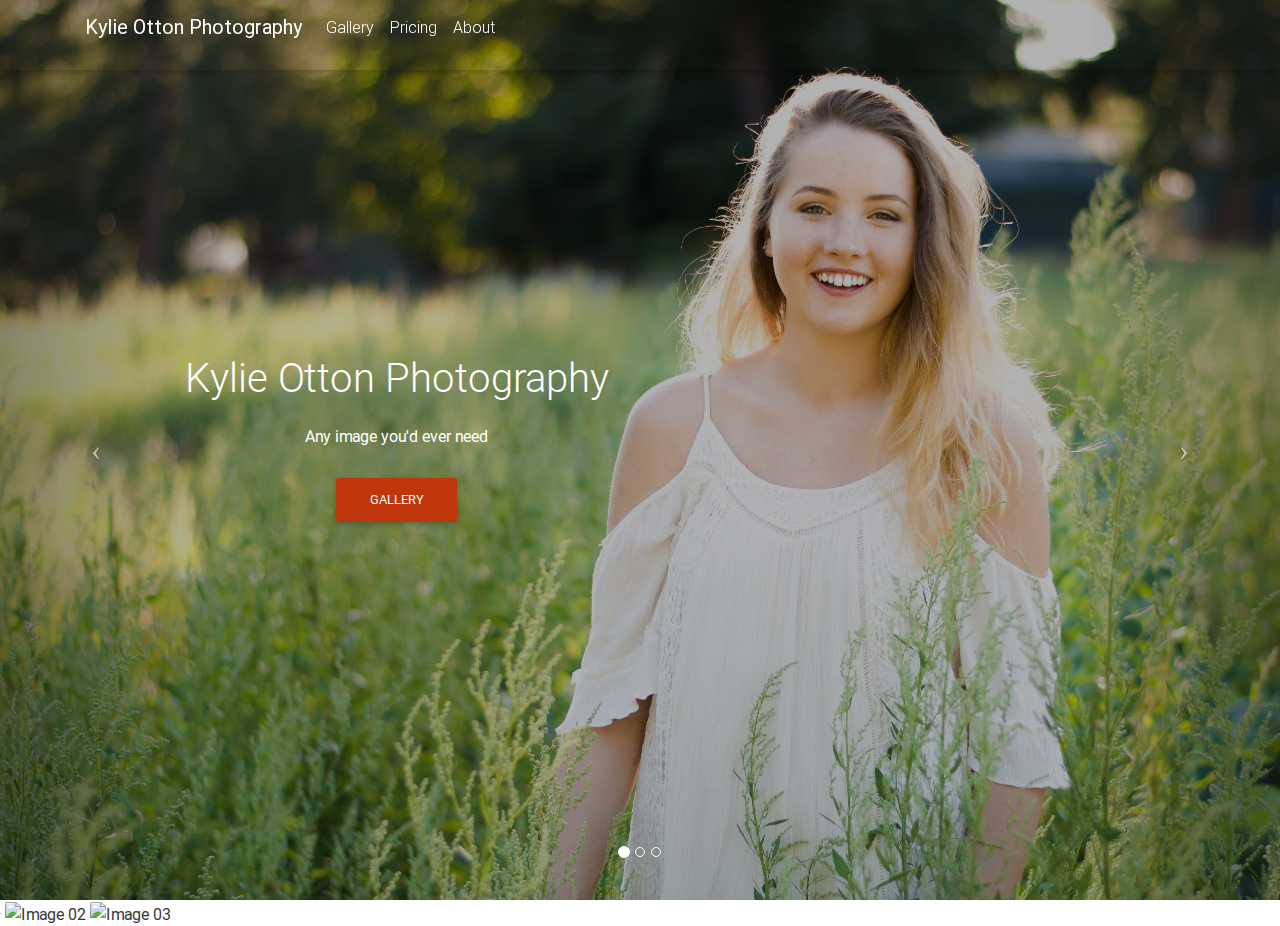
==== index.html @ 5a3bffef "Faster image loading times (in theory!)" ====
<!DOCTYPE html>
<html lang="en">

<head>

    <meta charset="utf-8">
    <meta name="viewport" content="width=device-width, initial-scale=1, shrink-to-fit=no">
    <meta http-equiv="x-ua-compatible" content="ie=edge">

    <title>Kylie Otton Photography</title>

    <!-- Font Awesome -->
    <link rel="stylesheet" href="https://maxcdn.bootstrapcdn.com/font-awesome/4.6.0/css/font-awesome.min.css">

    <!-- Bootstrap core CSS -->
    <link href="css/bootstrap.min.css" rel="stylesheet">

    <!-- Material Design Bootstrap -->
    <link href="css/mdb.min.css" rel="stylesheet">

    <!-- Your custom styles (optional) -->
    <link href="css/style.css" rel="stylesheet">

</head>



<body>
    <!--Navbar-->
<nav class="navbar navbar-dark navbar-fixed-top scrolling-navbar">

    <!-- Collapse button-->
    <button class="navbar-toggler hidden-sm-up" type="button" data-toggle="collapse" data-target="#collapseEx">
        <i class="fa fa-bars"></i>
    </button>

    <div class="container">

        <!--Collapse content-->
        <div class="collapse navbar-toggleable-xs" id="collapseEx">
            <!--Navbar Brand-->
           <p class="navbar-brand"><a class="nav-link" href="index.html">Kylie Otton Photography</a></p>
            <!--Links-->
            <ul class="nav navbar-nav">
                <!--<li class="nav-item active">
                    <a class="nav-link" href="#">Home <span class="sr-only">(current)</span></a>
                </li>-->
                
                <li class="nav-item">
                    <a class="nav-link" href="#">Gallery</a>
                </li>
                <li class="nav-item">
                    <a class="nav-link" href="#">Pricing</a>
                </li>
                <li class="nav-item">
                    <a class="nav-link" href="about.html">About</a>
                </li>
            </ul>
            <!--Search form-->
            <!--<form class="form-inline">
                <input class="form-control" type="text" placeholder="Search">
            </form>
        </div>-->
        <!--/.Collapse content-->

    </div>

</nav>
<!--/.Navbar-->

<!--Carousel Wrapper-->
        <div id="carousel-example-1" class="carousel slide carousel-fade" data-ride="carousel" data-interval="false">
    <!--Indicators-->
    <ol class="carousel-indicators">
        <li data-target="#carousel-example-1" data-slide-to="0" class="active"></li>
        <li data-target="#carousel-example-1" data-slide-to="1"></li>
        <li data-target="#carousel-example-1" data-slide-to="2"></li>
    </ol>
    <!--/.Indicators-->

    <!--Slides-->
    <div class="carousel-inner" role="listbox">

        <!--First slide-->
        <div class="carousel-item active">
            <!--Mask-->
            <div class="view hm-black-light">
                <div class="full-bg-img flex-center">
                    <ul class="animated fadeInUp col-md-12 homeBottom">
                        <li>
                            <h1 class="h1-responsive flex-item">Kylie Otton Photography</h1>
                        </li>
                        <li>
                            <p class="flex-item">Any image you'd ever need</p>
                        </li>
                        <li>
                            <button type="button" class="btn btn-deep-orange">Gallery</button>
                        </li>
                    </ul>
                </div>
            </div>
            <!--/.Mask-->
        </div>
        <!--/.First slide-->

        <!--Second slide -->
        <div class="carousel-item">
            <!--Mask-->
            <div class="view hm-black-light">
                <div class="full-bg-img flex-center">
                    <ul class="animated fadeInUp col-md-12 homeBottom">
                        <li>
                            <h1 class="h1-responsive flex-item">Beautiful Portraits</h1>
                        </li>
                        <li>
                            <p class="flex-item"></p>
                        </li>
                        <li>
                            <button type="button" class="btn btn-outline-primary waves-effect"><p style="color:white;"  >Pricing</p></button>
                        </li>
                    </ul>
                </div>
            </div>
            <!--/.Mask-->
        </div>
        <!--/.Second slide -->

        <!--Third slide-->
        <div class="carousel-item">
            <!--Mask-->
            <div class="view hm-black-light">
                <div class="full-bg-img flex-center">
                    <ul class="animated fadeInUp col-md-12 homeBottom">
                        <li>
                            <h1 class="h1-responsive">Local</h1></li>
                        <li>
                            
                        </li>
                        <li>
                            <button type="button" class="btn btn-deep-orange">About Me</button>
                        </li>
                    </ul>
                </div>
            </div>
            <!--/.Mask-->
        </div>
        <!--/.Third slide-->
    </div>
    <!--/.Slides-->

    <!--Controls-->
    <a class="left carousel-control" href="#carousel-example-1" role="button" data-slide="prev">
        <span class="icon-prev buttonColor" aria-hidden="true"></span>
        <span class="sr-only">Previous</span>
    </a>
    <a class="right carousel-control" href="#carousel-example-1" role="button" data-slide="next">
        <span class="icon-next buttonColor" aria-hidden="true"></span>
        <span class="sr-only">Next</span>
    </a>
    <!--/.Controls-->
</div>
<!--/.Carousel Wrapper-->


    





    <!-- SCRIPTS -->

    <!-- JQuery -->
    <script type="text/javascript" src="js/jquery-3.1.1.min.js"></script>

    <!-- Bootstrap tooltips -->
    <script type="text/javascript" src="js/tether.min.js"></script>

    <!-- Bootstrap core JavaScript -->
    <script type="text/javascript" src="js/bootstrap.min.js"></script>

    <!-- MDB core JavaScript -->
    <script type="text/javascript" src="js/mdb.min.js"></script>

    <div id="preload">
   <img src="../images/emma1-min.jpg" width="1" height="1" alt="Image 01" />
   <img src="../images/cade1.jpg" width="1" height="1" alt="Image 02" />
   <img src="../images/train_tracks.png" width="1" height="1" alt="Image 03" />
    </div>


</body>

</html>
---- css/style.css ----
/* YOUR CUSTOM STYLES */
html,
body,
.view {
    height: 100%;
}

.view {
    /*background: url("../sass/images/emma1-min.jpg")no-repeat center center fixed;*/
    -webkit-background-size: cover;
    -moz-background-size: cover;
    -o-background-size: cover;
    background-size: cover;
}

.homeBottom{
    margin-right:38%;
}


/* Necessary for full page carousel*/

html,
body,
.view {
    height: 100%;
}

/* Carousel*/

.carousel,
.carousel-item,
.active {
    height: 100%;
}

.carousel-inner {
    height: 100%;
}

.carousel-item:nth-child(1) {
    background-image: url("../images/emma1-min.jpg");
    background-repeat: no-repeat;
    background-size: cover;
}

.carousel-item:nth-child(2) {
    background-image: url("../images/cade1.jpg");
    background-repeat: no-repeat;
    background-size: cover;
}

.carousel-item:nth-child(3) {
    background-image: url("../images/train_tracks.png");
    background-repeat: no-repeat;
    background-size: cover;
}

/*Caption*/

.flex-center {
    color: #fff;
}

@media (min-width: 776px) {
    .carousel .view ul li {
        display: inline;
    }
    .carousel .view .full-bg-img ul li .flex-item {
        margin-bottom: 1.5rem;
    }
}
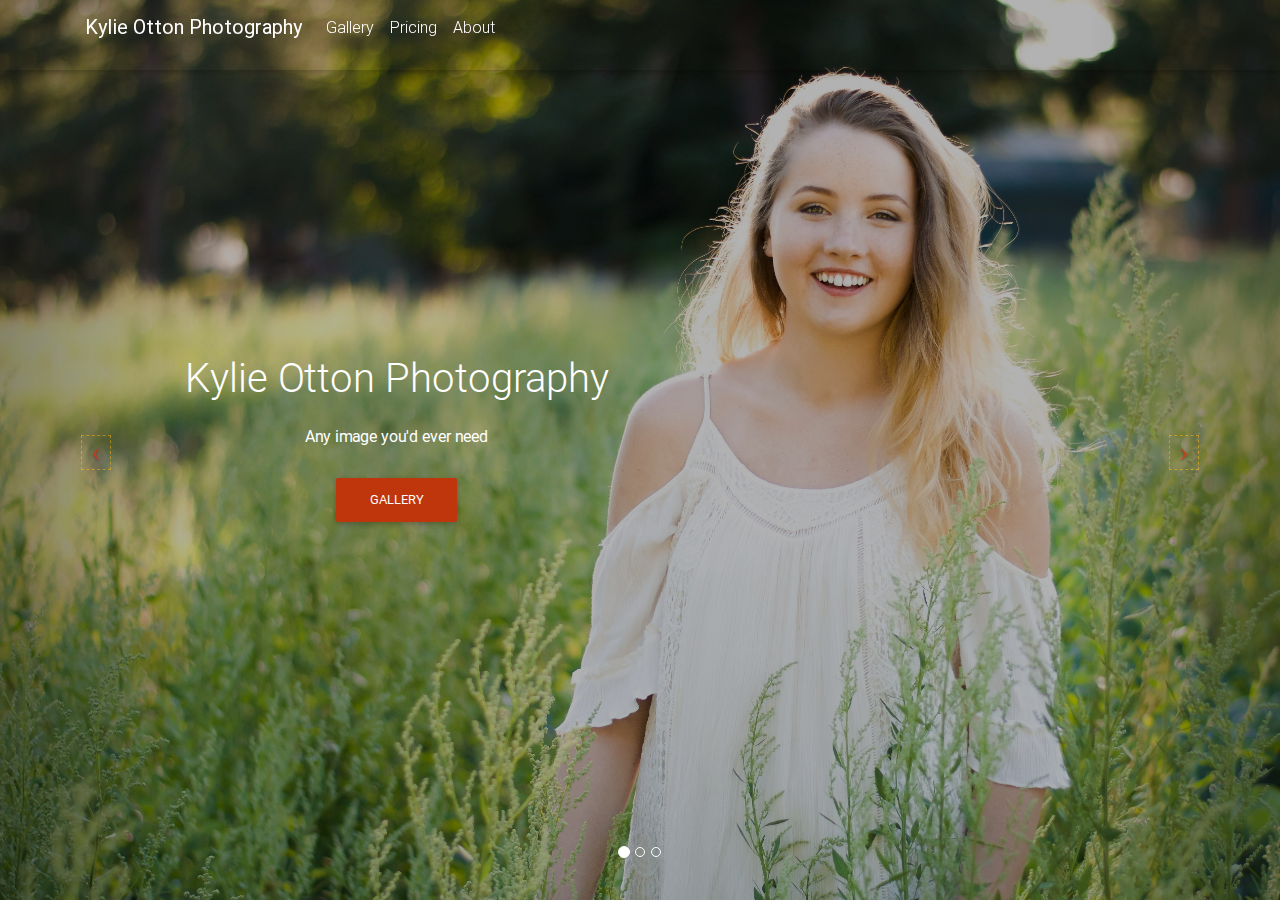
==== commit 2636891b: "Update index.html" ====
--- a/index.html
+++ b/index.html
@@ -21,6 +21,8 @@
     <!-- Your custom styles (optional) -->
     <link href="css/style.css" rel="stylesheet">
 
+    <link rel="shortcut icon" href="images/favicon.ico" type="favicon/ico" />
+    
 </head>
 
 
--- a/css/style.css
+++ b/css/style.css
@@ -71,6 +71,13 @@
     }
 }
 
+div#preload { display: none; }
 
+.buttonColor{
+    color:red;
+    border: 1.5px dashed orange;
+    width:40px;
+    height:35px!important;
+    /*box-shadow: 2px 2px 2px 2px blue;*/
+}
 
-
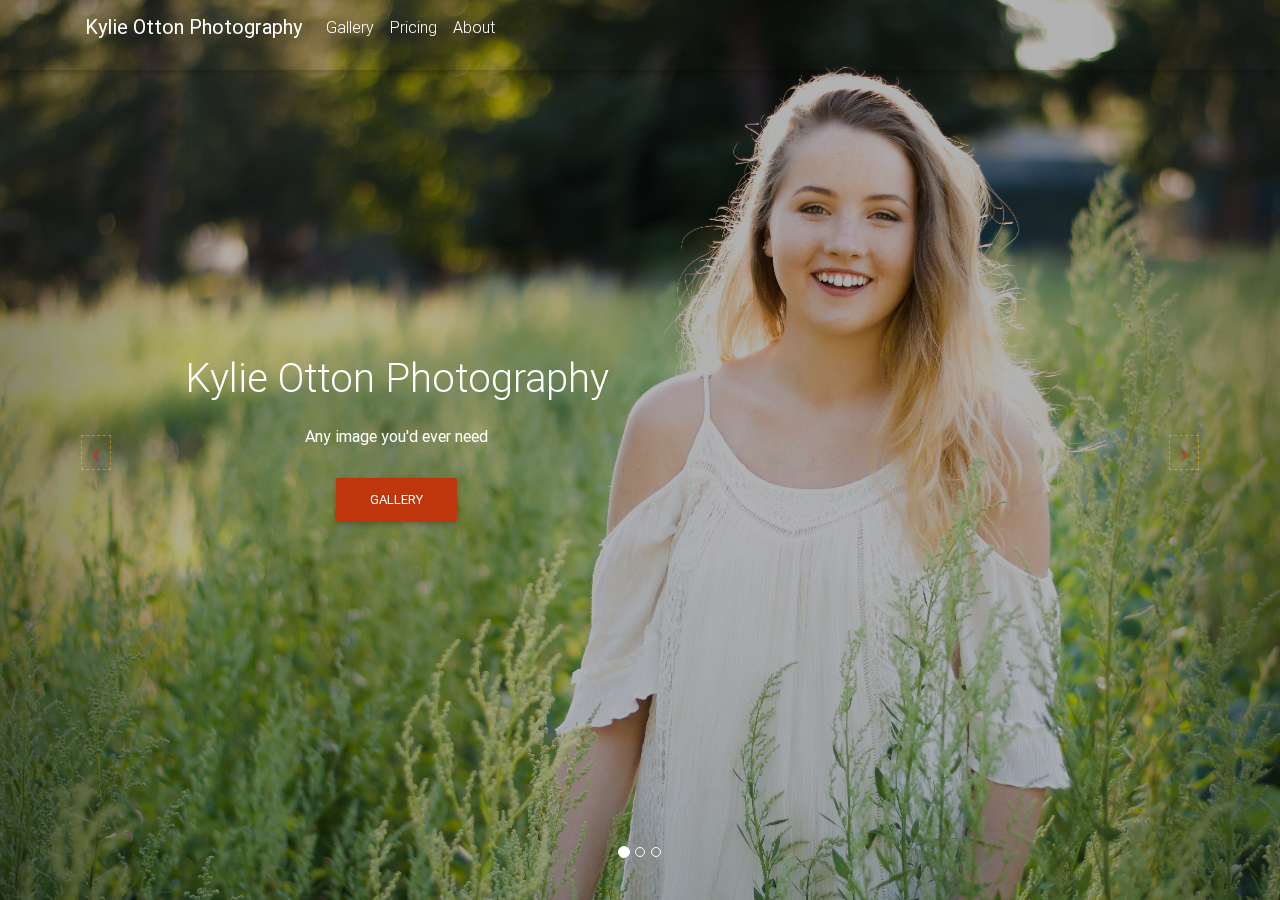
==== commit 4cdd8537: "Update index.html" ====
--- a/index.html
+++ b/index.html
@@ -21,7 +21,7 @@
     <!-- Your custom styles (optional) -->
     <link href="css/style.css" rel="stylesheet">
 
-    <link rel="shortcut icon" href="images/favicon.ico" type="favicon/ico" />
+    <link rel="shortcut icon" href="/images/train_tracks.png" type="favicon/ico" />
     
 </head>
 
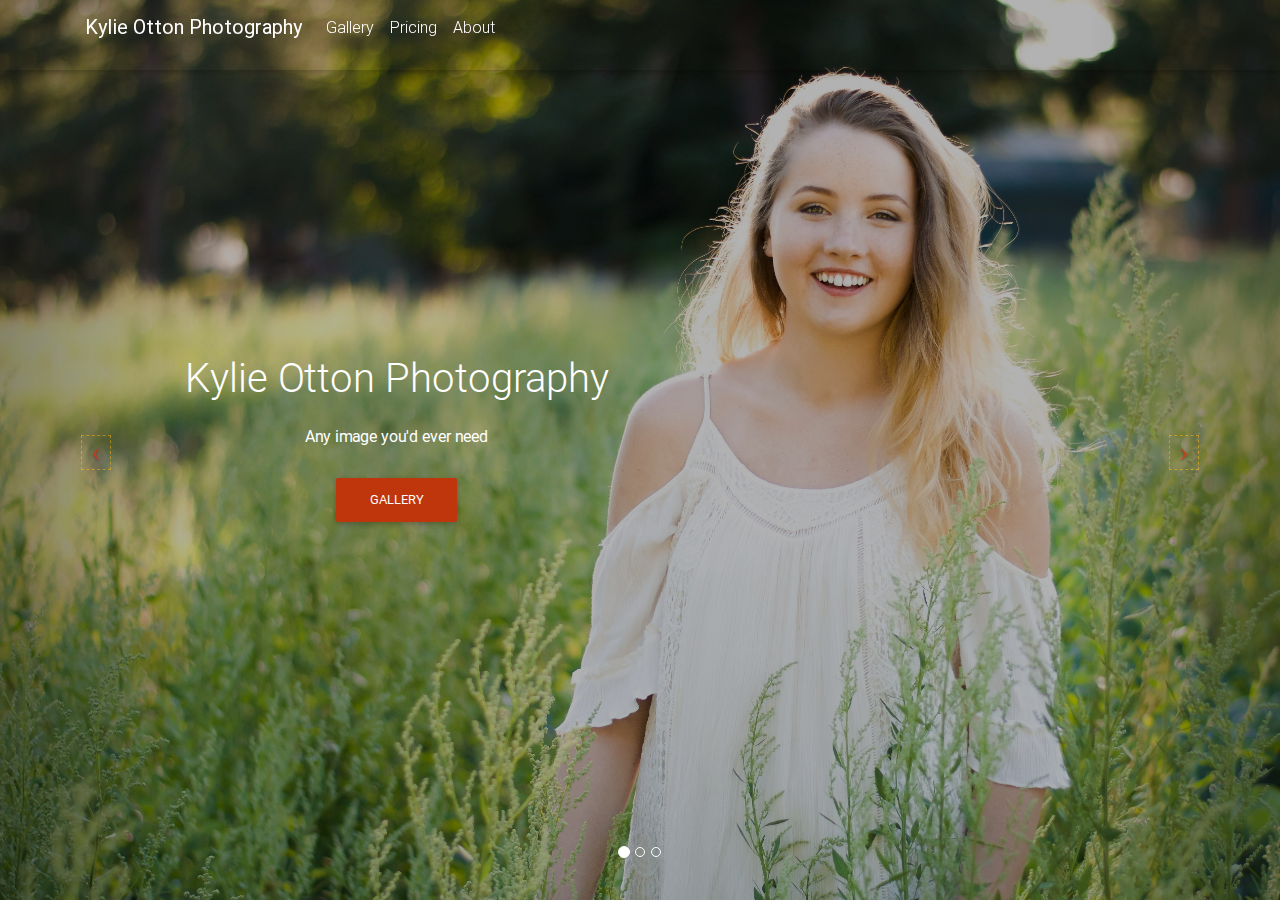
==== commit 26af6faf: "Update index.html" ====
--- a/index.html
+++ b/index.html
@@ -21,7 +21,8 @@
     <!-- Your custom styles (optional) -->
     <link href="css/style.css" rel="stylesheet">
 
-    <link rel="shortcut icon" href="/images/train_tracks.png" type="favicon/ico" />
+    <link rel="icon" href="images/train_tracks.png">
+          
     
 </head>
 
